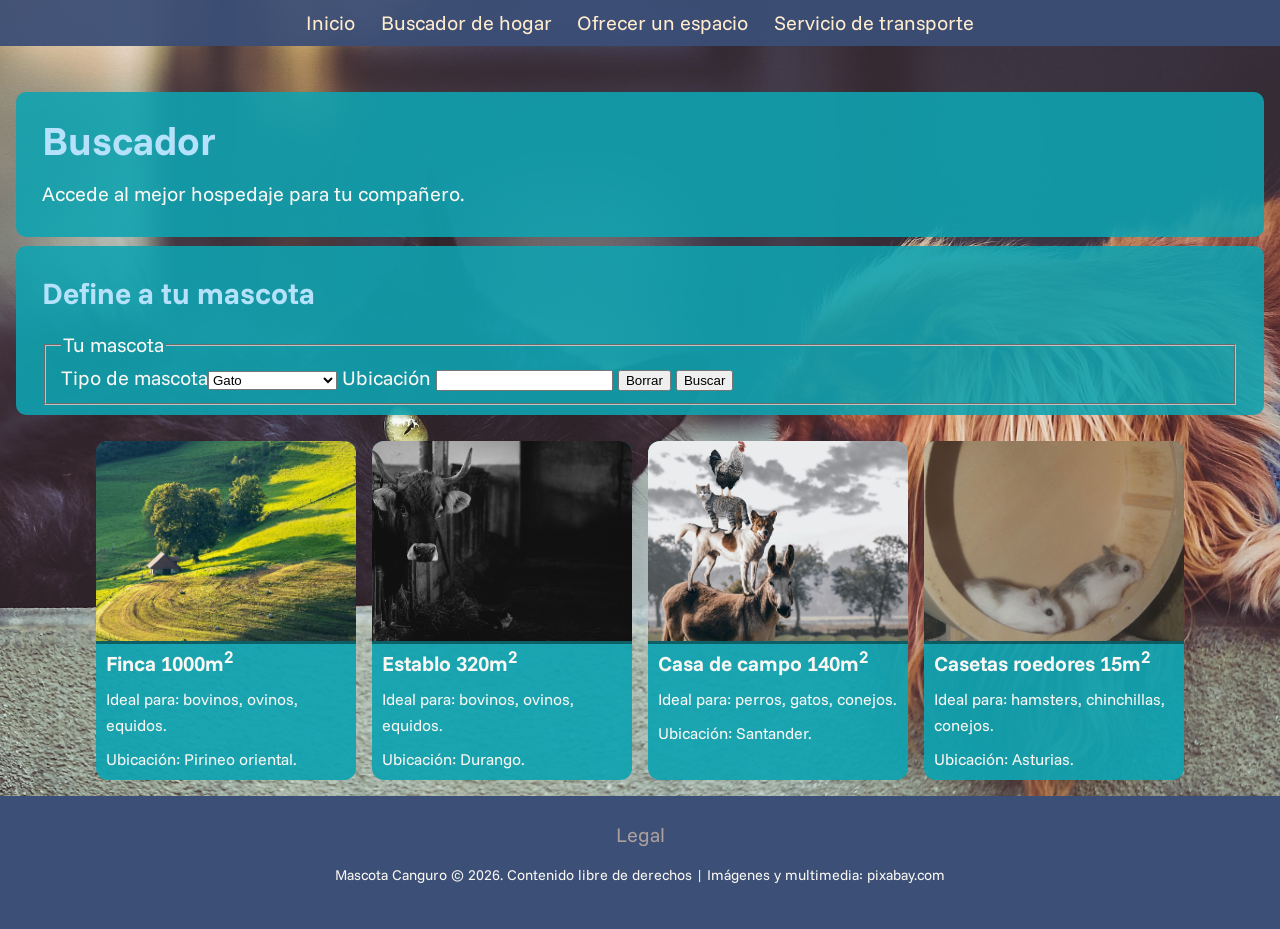
==== busqueda.html @ 16c7881a "20260225.1650 CSS styles + cards / busqueda" ====
<!DOCTYPE html>
<html lang="es">

<head>
    <meta charset="UTF-8">
    <meta name="viewport" content="width=device-width, initial-scale=1.0">
    <link rel="icon" type="image/png" href="favicon.png">
    <link rel="stylesheet" href="./styles.css" type="text/css" />
    <link rel="preconnect" href="https://fonts.googleapis.com" />
    <link rel="preconnect" href="https://fonts.gstatic.com" crossorigin />
    <script src="scripts/main.js" defer></script>
    <title>Mascota Canguro</title>
</head>

<body>
    <div class="bg">
        <img src="assets/images/perrogato01.jpg"></video>
    </div>

    <nav class="navegar">
        <ul>
            <li><a href="index.html">Inicio</a></li>
            <li><a href="busqueda.html">Buscador de hogar</a></li>
            <li><a href="ofrecerunhogar.html">Ofrecer un espacio</a></li>
            <li><a href="transportar.html">Servicio de transporte</a></li>
        </ul>
    </nav>

    <main>
        <header class="cabecera">
            <h1 class="titulo">Buscador</h1>
            <p class="descripcion">Accede al mejor hospedaje para tu compañero.</p>
        </header>


        <section class="contenido">
            <h2>Define a tu mascota</h2>
            <form action="https://avinews.com/wp-content/uploads/2023/05/0523-Cealvet-eclosion-1400x1200-1.jpg">
                <fieldset>
                    <legend>Tu mascota</legend>

                    <label for="tipomascota">Tipo de mascota<select name="tipomascota">
                            <optgroup label="Domésticos">
                                <option value="tipomascota1-1">Gato</option>
                                <option value="tipomascota1-2">Perro</option>
                                <option value="tipomascota1-3">Hurón</option>
                            </optgroup>
                            <optgroup label="Exóticos">
                                <option value="tipomascota2-1">Iguana</option>
                                <option value="tipomascota2-2">Conejos</option>
                                <option value="tipomascota2-3">Chinchillas</option>
                                <option value="tipomascota2-4">Hamsters</option>
                                <option value="tipomascota2-5">Loros</option>
                                <option value="tipomascota2-6">Cotorras</option>
                                <option value="tipomascota2-7">Pequeñas aves</option>
                            </optgroup>
                            <optgroup label="Granja">
                                <option value="tipomascota3-1">Caballo</option>
                                <option value="tipomascota3-2">Pony</option>
                                <option value="tipomascota3-3">Ovejas</option>
                                <option value="tipomascota3-4">Cabras</option>
                                <option value="tipomascota3-5">Vacas</option>
                            </optgroup>
                        </select>
                    </label>

                    <label for="ubicacion">Ubicación</label>
                    <input type="text">

                    <button type="reset">Borrar</button>
                    <button type="submit">Buscar</button>

                </fieldset>
            </form>
        </section>

        <div class="card-container">
            <section class="cards">
                <article class="individual-card">
                    <img src="assets/images/yard01.jpg" alt="picture of a yard">
                    <h3>Finca 1000m<sup>2</sup></h3>
                    <p>Ideal para: bovinos, ovinos, equidos.</p>
                    <p>Ubicación: Pirineo oriental.</p>
                </article>

                <article class="individual-card">
                    <img src="assets/images/cows01.jpg" alt="picture of a yard">
                    <h3>Establo 320m<sup>2</sup></h3>
                    <p>Ideal para: bovinos, ovinos, equidos.</p>
                    <p>Ubicación: Durango.</p>
                </article>

                <article class="individual-card">
                    <img src="assets/images/gallos01.jpg" alt="picture of a yard">
                    <h3>Casa de campo 140m<sup>2</sup></h3>
                    <p>Ideal para: perros, gatos, conejos.</p>
                    <p>Ubicación: Santander.</p>
                </article>

                <article class="individual-card">
                    <img src="assets/images/hamster01.jpg" alt="picture of a yard">
                    <h3>Casetas roedores 15m<sup>2</sup></h3>
                    <p>Ideal para: hamsters, chinchillas, conejos.</p>
                    <p>Ubicación: Asturias.</p>
                </article>
            </section>
        </div>
    </main>

    <footer>
        <a href="legal.html">Legal</a>
        <p>Mascota Canguro © 2026. Contenido libre de derechos | Imágenes y multimedia: pixabay.com</p>
    </footer>
</body>

</html>
---- styles.css ----
@import url('https://fonts.googleapis.com/css2?family=Funnel+Sans:ital,wght@0,300..800;1,300..800&display=swap');

/*
palette
0FA3B1 15, 163, 177
B5E2FA 181, 226, 250
F9F7F3 249, 247, 243
EDDEA4 237, 222, 164
rgb(32, 59, 110);
*/

html {
    height: 100%;
    overflow-y: scroll;
    font-size: 100%;
    box-sizing: border-box;
}

.bg {
    position: fixed;
    inset: 0;
    overflow: hidden;
    z-index: -1;
}

.bg img,
.bg video {
    width: 100%;
    height: 100%;
    object-fit: cover;
    object-position: center;
}

body {
    display: flex;
    flex-direction: column;
    height: 100%;
    margin: 0;
    font-family: 'Funnel Sans', sans-serif;
    font-size: clamp(16px, 4vw, 20px);
    line-height: 1.618rem;
    color: #F9F7F3;
}


a {
    text-decoration: none;
    color: blanchedalmond;
}

.navegar ul {
    display: flex;
    flex: 1 1 140px;
    list-style: none;
    white-space: nowrap;
    justify-content: center;
    gap: 1.618rem;
    color: #AB9F9D;
    background-color: rgba(60, 79, 118, 0.95);
    padding: 0.618rem 0.618rem;
    margin-top: 0px;
}

main {
    padding: 1rem;
}

.contenido,
header {
    background: rgba(15, 163, 177, 0.89);
    padding: 0.618rem 1.618rem;
    border-radius: 0.618rem;
    margin-top: 0.618rem;
}

h1,
h2 {
    color: rgb(181, 226, 250);
}

footer {
    background: rgb(60, 79, 118);
    padding: 1.618rem;
    text-align: center;
    margin-top: auto;
}

footer a {
    display: flexbox;
    flex-direction: column;
    margin: 0.618rem 1.618rem;
    color: #AB9F9D;
    white-space: nowrap;
}

footer p {
    font-size: 0.9rem;
}


.card-container {
    margin-top: 1.618rem;
    display: flex;
    justify-content: center;
}

.cards {
    display: flex;
    flex-wrap: wrap;
    gap: 1rem;
    justify-content: center;
}

.individual-card {
    width: 260px;
    background-color: rgba(15, 163, 177, 0.932);
    font-size: clamp(1rem, 4vw, 1.2rem);
    border-radius: 12px;
    overflow: hidden;
    display: flex;
    flex-direction: column;
}

.cards img {
    width: 100%;
    height: clamp(150px, 25vw, 200px);
    object-fit: cover;
    border-bottom: rgba(0, 0, 0, 0.425) solid 3px;
}

.cards h3,
.cards p {
    padding: 0 0.618rem;
}

.cards h3 {
    font-size: clamp(1rem, 3vw, 1.3rem);
    margin-bottom: 0.618rem;
    margin-top: 0;
}

.cards p {
    margin: 0 0 0.5rem 0;
    font-size: clamp(0.9rem, 2.5vw, 1rem);
}

@media (max-width: 768px) {
    .navegar ul {
        flex-direction: column;
    }
}
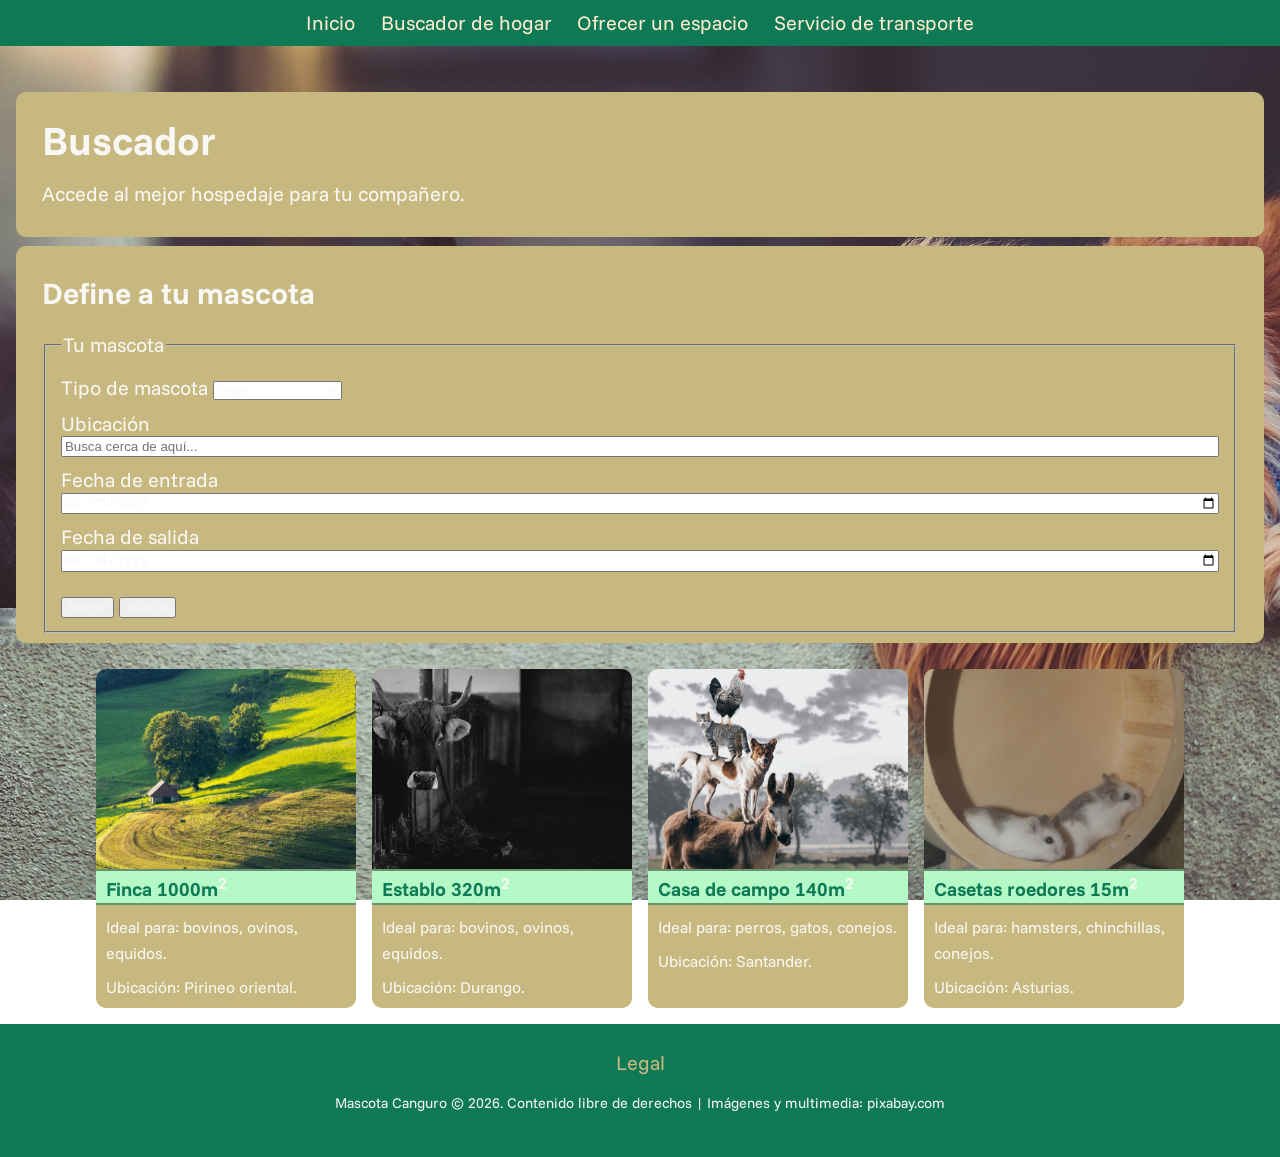
==== commit 39b5de3a: "20260226.1602 CSS styles split, variables, form" ====
--- a/busqueda.html
+++ b/busqueda.html
@@ -5,7 +5,9 @@
     <meta charset="UTF-8">
     <meta name="viewport" content="width=device-width, initial-scale=1.0">
     <link rel="icon" type="image/png" href="favicon.png">
-    <link rel="stylesheet" href="./styles.css" type="text/css" />
+    <link rel="stylesheet" href="styles/variables.css" type="text/css" />
+    <link rel="stylesheet" href="styles/styles.css" type="text/css" />
+    <link rel="stylesheet" href="styles/forms.css" type="text/css" />
     <link rel="preconnect" href="https://fonts.googleapis.com" />
     <link rel="preconnect" href="https://fonts.gstatic.com" crossorigin />
     <script src="scripts/main.js" defer></script>
@@ -13,9 +15,12 @@
 </head>
 
 <body>
+
     <div class="bg">
+        <div class="bg-transparency"></div>
         <img src="assets/images/perrogato01.jpg"></video>
     </div>
+
 
     <nav class="navegar">
         <ul>
@@ -32,41 +37,46 @@
             <p class="descripcion">Accede al mejor hospedaje para tu compañero.</p>
         </header>
 
-
         <section class="contenido">
             <h2>Define a tu mascota</h2>
             <form action="https://avinews.com/wp-content/uploads/2023/05/0523-Cealvet-eclosion-1400x1200-1.jpg">
                 <fieldset>
                     <legend>Tu mascota</legend>
+                    <div class="formulario">
+                        <label for="tipomascota">Tipo de mascota
+                            <select name="tipomascota">
+                                <optgroup label="Domésticos">
+                                    <option value="tipomascota1-1">Gato</option>
+                                    <option value="tipomascota1-2">Perro</option>
+                                    <option value="tipomascota1-3">Hurón</option>
+                                </optgroup>
+                                <optgroup label="Exóticos">
+                                    <option value="tipomascota2-1">Iguana</option>
+                                    <option value="tipomascota2-2">Conejos</option>
+                                    <option value="tipomascota2-3">Chinchillas</option>
+                                    <option value="tipomascota2-4">Hamsters</option>
+                                    <option value="tipomascota2-5">Loros</option>
+                                    <option value="tipomascota2-6">Cotorras</option>
+                                    <option value="tipomascota2-7">Pequeñas aves</option>
+                                </optgroup>
+                                <optgroup label="Granja">
+                                    <option value="tipomascota3-1">Caballo</option>
+                                    <option value="tipomascota3-2">Pony</option>
+                                    <option value="tipomascota3-3">Ovejas</option>
+                                    <option value="tipomascota3-4">Cabras</option>
+                                    <option value="tipomascota3-5">Vacas</option>
+                                </optgroup>
+                            </select>
+                        </label>
 
-                    <label for="tipomascota">Tipo de mascota<select name="tipomascota">
-                            <optgroup label="Domésticos">
-                                <option value="tipomascota1-1">Gato</option>
-                                <option value="tipomascota1-2">Perro</option>
-                                <option value="tipomascota1-3">Hurón</option>
-                            </optgroup>
-                            <optgroup label="Exóticos">
-                                <option value="tipomascota2-1">Iguana</option>
-                                <option value="tipomascota2-2">Conejos</option>
-                                <option value="tipomascota2-3">Chinchillas</option>
-                                <option value="tipomascota2-4">Hamsters</option>
-                                <option value="tipomascota2-5">Loros</option>
-                                <option value="tipomascota2-6">Cotorras</option>
-                                <option value="tipomascota2-7">Pequeñas aves</option>
-                            </optgroup>
-                            <optgroup label="Granja">
-                                <option value="tipomascota3-1">Caballo</option>
-                                <option value="tipomascota3-2">Pony</option>
-                                <option value="tipomascota3-3">Ovejas</option>
-                                <option value="tipomascota3-4">Cabras</option>
-                                <option value="tipomascota3-5">Vacas</option>
-                            </optgroup>
-                        </select>
-                    </label>
+                        <label for="ubicacion">Ubicación</label>
+                        <input type="text" id="ubicacion" name="ubicacion" placeholder="Busca cerca de aquí...">
 
-                    <label for="ubicacion">Ubicación</label>
-                    <input type="text">
-
+                        <label for="fecha-entrada">Fecha de entrada</label>
+                        <input type="date" id="fecha-entrada" name="fecha-entrada" value="2026-02-25">
+                        <label for="fecha-salida">Fecha de salida</label>
+                        <input type="date" id="fecha-salida" name="fecha-salida">
+                    </div>
                     <button type="reset">Borrar</button>
                     <button type="submit">Buscar</button>
 
--- a/styles/variables.css
+++ b/styles/variables.css
@@ -0,0 +1,9 @@
+:root {
+    --color-A: #0e7955;
+    --color-B: #0FA3B1;
+    --color-C: #c7b87f;
+    --color-D: #b5fac6;
+    --color-E: #F9F7F3;
+    --np: 1.618rem;
+    --mp: 0.618rem;
+}
--- a/styles/styles.css
+++ b/styles/styles.css
@@ -0,0 +1,163 @@
+@import url('https://fonts.googleapis.com/css2?family=Funnel+Sans:ital,wght@0,300..800;1,300..800&display=swap');
+
+* {
+    color: var(--color-E);
+}
+
+html {
+    height: 100%;
+    overflow-y: scroll;
+    font-size: 100%;
+    box-sizing: border-box;
+}
+
+.bg {
+    position: fixed;
+    inset: 0;
+    overflow: hidden;
+    z-index: -2;
+
+    img,
+    video {
+        width: 100%;
+        height: 100%;
+        object-fit: cover;
+        object-position: center;
+    }
+}
+
+body {
+    display: flex;
+    flex-direction: column;
+    height: 100%;
+    margin: 0;
+    font-family: 'Funnel Sans', sans-serif;
+    font-size: clamp(16px, 4vw, 20px);
+    line-height: 1.618rem;
+}
+
+a {
+    text-decoration: none;
+    color: blanchedalmond;
+}
+
+.navegar ul {
+    display: flex;
+    flex: 1 1 140px;
+    list-style: none;
+    white-space: nowrap;
+    justify-content: center;
+    gap: 1.618rem;
+    color: var(--color-C);
+    background-color: var(--color-A);
+    padding: var(--mp);
+    margin-top: 0px;
+}
+
+main {
+    padding: 1rem;
+}
+
+.cabecera,
+.contenido {
+    background: var(--color-C);
+    padding: var(--mp) var(--np);
+    border-radius: var(--mp);
+    margin-top: var(--mp);
+}
+
+h1,
+h2 {
+    color: var(--color-E);
+}
+
+/* footer */
+footer {
+    background: var(--color-A);
+    padding: var(--np);
+    text-align: center;
+    margin-top: auto;
+
+    a {
+        display: flexbox;
+        flex-direction: column;
+        margin: var(--mp) var(--np);
+        color: var(--color-C);
+        white-space: nowrap;
+    }
+
+    p {
+        font-size: 0.9rem;
+    }
+}
+
+/* footer */
+
+/*cards*/
+.card-container {
+    margin-top: 1.618rem;
+    display: flex;
+    justify-content: center;
+
+    .cards {
+        display: flex;
+        flex-wrap: wrap;
+        gap: 1rem;
+        justify-content: center;
+
+        img {
+            width: 100%;
+            height: clamp(150px, 25vw, 200px);
+            object-fit: cover;
+        }
+    }
+}
+
+.individual-card {
+    width: 260px;
+    background-color: var(--color-C);
+    font-size: clamp(1rem, 4vw, 1.2rem);
+    border-radius: var(--mp);
+    overflow: hidden;
+    display: flex;
+    flex-direction: column;
+    /*animaciones*/
+    transition: transform 0.2s ease, box-shadow 0.2s ease;
+
+    &:hover {
+        transform: scale(1.011);
+        box-shadow: 0 3px 13px rgba(0, 0, 0, 0.618);
+    }
+
+    /*animaciones*/
+}
+
+.cards h3,
+.cards p {
+    padding: 0 var(--mp);
+    
+}
+
+.cards h3 {
+    font-size: clamp(1rem, 3vw, 1.2rem);
+    margin-bottom: 0.618rem;
+    margin-top: 0;
+    background-color: var(--color-D);
+    color: var(--color-A);
+    border-top: rgba(0, 0, 0, 0.425) solid 2px;
+    border-bottom: rgba(0, 0, 0, 0.425) solid 2px;
+}
+
+.cards p {
+    margin: 0 0 0.5rem 0;
+    font-size: clamp(0.9rem, 2.5vw, 1rem);
+}
+
+/*cards*/
+
+/*media resize*/
+@media (max-width: 768px) {
+    .navegar ul {
+        flex-direction: column;
+    }
+}
--- a/styles/forms.css
+++ b/styles/forms.css
@@ -0,0 +1,11 @@
+.formulario {
+    display: flex;
+    flex-direction: column;
+    label {
+        margin-top: var(--mp);
+    }
+}
+
+button {
+    margin-top: var(--np);
+}
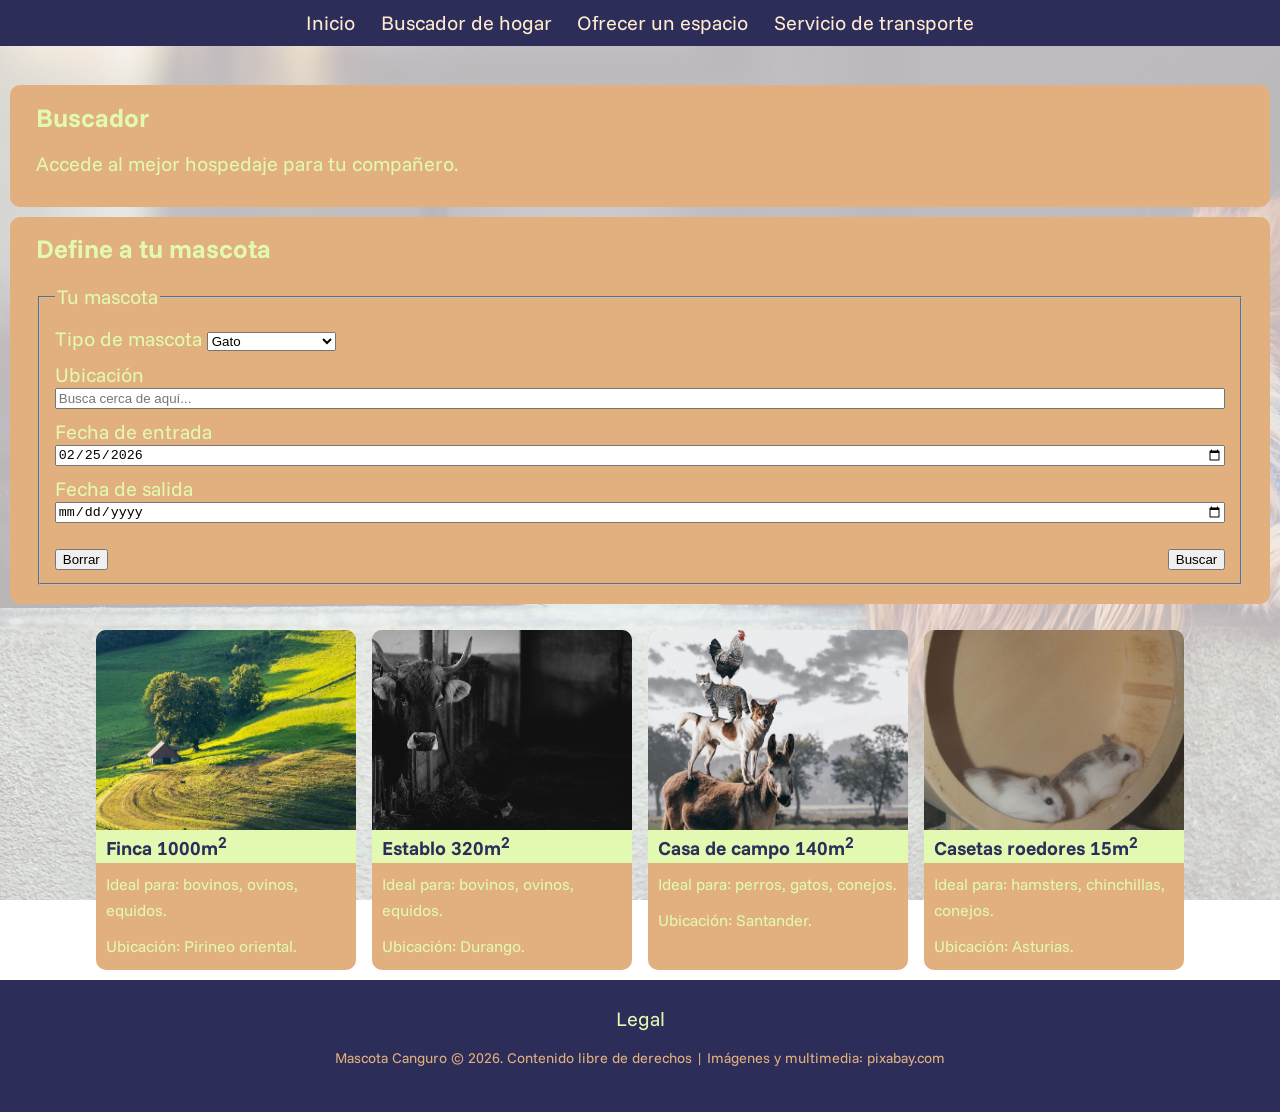
==== commit 5e856b38: "20260226.1845 CSS styles form" ====
--- a/busqueda.html
+++ b/busqueda.html
@@ -10,20 +10,22 @@
     <link rel="stylesheet" href="styles/forms.css" type="text/css" />
     <link rel="preconnect" href="https://fonts.googleapis.com" />
     <link rel="preconnect" href="https://fonts.gstatic.com" crossorigin />
+
     <script src="scripts/main.js" defer></script>
     <title>Mascota Canguro</title>
 </head>
 
 <body>
-
-    <div class="bg">
-        <div class="bg-transparency"></div>
+    <div class="background">
+        <div class="background-transparency"></div>
         <img src="assets/images/perrogato01.jpg"></video>
     </div>
 
+    <nav class="navegar">
 
-    <nav class="navegar">
+
         <ul>
+
             <li><a href="index.html">Inicio</a></li>
             <li><a href="busqueda.html">Buscador de hogar</a></li>
             <li><a href="ofrecerunhogar.html">Ofrecer un espacio</a></li>
@@ -77,9 +79,10 @@
                         <label for="fecha-salida">Fecha de salida</label>
                         <input type="date" id="fecha-salida" name="fecha-salida">
                     </div>
-                    <button type="reset">Borrar</button>
-                    <button type="submit">Buscar</button>
-
+                    <div class="botones">
+                        <button type="reset">Borrar</button>
+                        <button type="submit">Buscar</button>
+                    </div>
                 </fieldset>
             </form>
         </section>
--- a/styles/variables.css
+++ b/styles/variables.css
@@ -1,9 +1,21 @@
-:root {
-    --color-A: #0e7955;
-    --color-B: #0FA3B1;
-    --color-C: #c7b87f;
+/*
+#e1b07e, #ccff66, #587291, #171738, #ee92c2
+
+    --color-A: #08724fd3;
+    --color-B: #0fb17b;
+    --color-C: #b9b192e6;
     --color-D: #b5fac6;
     --color-E: #F9F7F3;
+*/
+
+
+
+:root {
+    --color-C: #e1b07e;
+    --color-E: #e1f9b1;
+    --color-B: #587291;
+    --color-A: #2d2d5a;
+    --color-D: #ee92c2;
     --np: 1.618rem;
     --mp: 0.618rem;
 }
--- a/styles/styles.css
+++ b/styles/styles.css
@@ -1,8 +1,4 @@
 @import url('https://fonts.googleapis.com/css2?family=Funnel+Sans:ital,wght@0,300..800;1,300..800&display=swap');
-
-* {
-    color: var(--color-E);
-}
 
 html {
     height: 100%;
@@ -11,11 +7,21 @@
     box-sizing: border-box;
 }
 
-.bg {
+main {
+    padding: var(--mp);
+    color: var(--color-E);
+}
+
+details>summary {
+    list-style: none;
+}
+
+/*background*/
+.background {
     position: fixed;
     inset: 0;
     overflow: hidden;
-    z-index: -2;
+    z-index: -1;
 
     img,
     video {
@@ -23,8 +29,10 @@
         height: 100%;
         object-fit: cover;
         object-position: center;
+        opacity: 33%;
     }
 }
+/*background*/
 
 body {
     display: flex;
@@ -33,7 +41,7 @@
     margin: 0;
     font-family: 'Funnel Sans', sans-serif;
     font-size: clamp(16px, 4vw, 20px);
-    line-height: 1.618rem;
+    line-height: var(--np);
 }
 
 a {
@@ -41,21 +49,19 @@
     color: blanchedalmond;
 }
 
-.navegar ul {
-    display: flex;
-    flex: 1 1 140px;
-    list-style: none;
-    white-space: nowrap;
-    justify-content: center;
-    gap: 1.618rem;
-    color: var(--color-C);
-    background-color: var(--color-A);
-    padding: var(--mp);
-    margin-top: 0px;
-}
-
-main {
-    padding: 1rem;
+.navegar {
+    ul {
+        display: flex;
+        flex: 1 1 140px;
+        list-style: none;
+        white-space: nowrap;
+        justify-content: center;
+        gap: var(--np);
+        color: var(--color-C);
+        background-color: var(--color-A);
+        padding: var(--mp);
+        margin-top: 0px;
+    }
 }
 
 .cabecera,
@@ -68,34 +74,14 @@
 
 h1,
 h2 {
+    margin-block-start: var(--mp);
     color: var(--color-E);
+    font-size: var(--np);
 }
-
-/* footer */
-footer {
-    background: var(--color-A);
-    padding: var(--np);
-    text-align: center;
-    margin-top: auto;
-
-    a {
-        display: flexbox;
-        flex-direction: column;
-        margin: var(--mp) var(--np);
-        color: var(--color-C);
-        white-space: nowrap;
-    }
-
-    p {
-        font-size: 0.9rem;
-    }
-}
-
-/* footer */
 
 /*cards*/
 .card-container {
-    margin-top: 1.618rem;
+    margin-top: var(--np);
     display: flex;
     justify-content: center;
 
@@ -126,34 +112,51 @@
 
     &:hover {
         transform: scale(1.011);
-        box-shadow: 0 3px 13px rgba(0, 0, 0, 0.618);
+        box-shadow: 0 3px 13px var(--color-A);
     }
-
-    /*animaciones*/
 }
 
 .cards h3,
 .cards p {
     padding: 0 var(--mp);
-    
 }
 
 .cards h3 {
     font-size: clamp(1rem, 3vw, 1.2rem);
-    margin-bottom: 0.618rem;
+    margin-bottom: var(--mp);
     margin-top: 0;
-    background-color: var(--color-D);
+    background-color: var(--color-E);
     color: var(--color-A);
-    border-top: rgba(0, 0, 0, 0.425) solid 2px;
-    border-bottom: rgba(0, 0, 0, 0.425) solid 2px;
 }
 
 .cards p {
-    margin: 0 0 0.5rem 0;
+    margin: 0 0 var(--mp) 0;
     font-size: clamp(0.9rem, 2.5vw, 1rem);
 }
+/*cards*/
 
-/*cards*/
+/* footer */
+footer {
+    background: var(--color-A);
+    padding: var(--np);
+    text-align: center;
+    margin-top: auto;
+
+    a {
+        display: flexbox;
+        flex-direction: column;
+        margin: var(--mp) var(--np);
+        color: var(--color-E);
+        white-space: nowrap;
+    }
+
+    p {
+        font-size: 0.9rem;
+        color: var(--color-C);
+    }
+}
+
+/* footer */
 
 /*media resize*/
 @media (max-width: 768px) {
--- a/styles/forms.css
+++ b/styles/forms.css
@@ -1,11 +1,20 @@
-.formulario {
-    display: flex;
-    flex-direction: column;
-    label {
-        margin-top: var(--mp);
+fieldset {
+    .formulario {
+        display: flex;
+        flex-direction: column;
+        label {
+            margin-top: var(--mp);
+        }
+        optgroup {
+
+        }
     }
+    margin-bottom: var(--mp);
 }
 
-button {
+.botones {
     margin-top: var(--np);
+    display: flex;
+    flex-direction: row;
+    justify-content:space-between;
 }
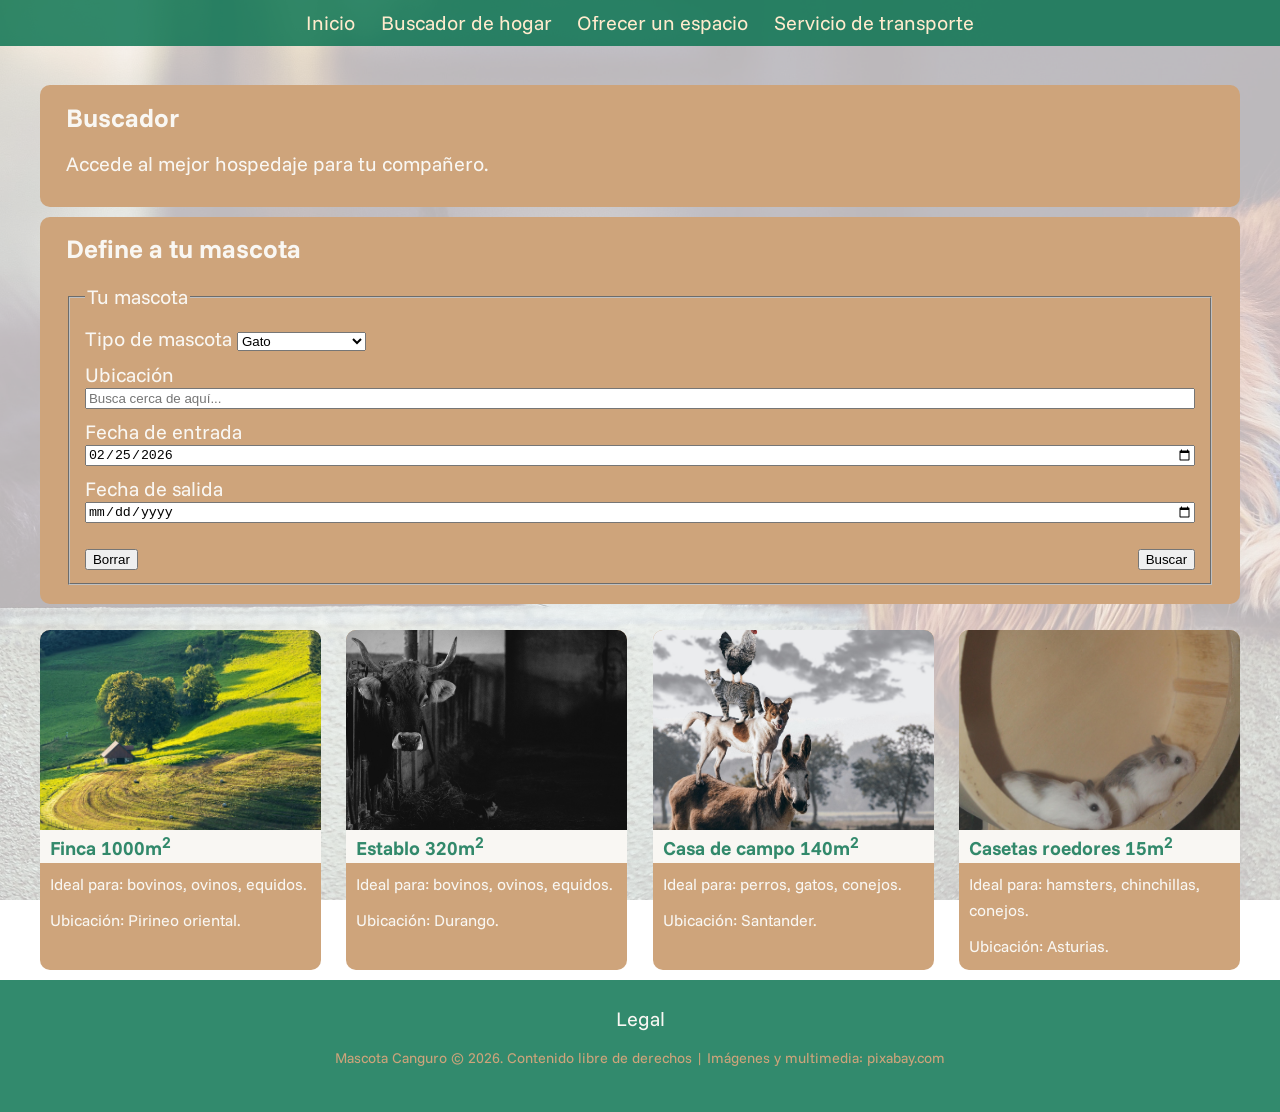
==== commit e2c73d68: "20260227.1814 Added main div for margin + amended adaptable cards. Color palette." ====
--- a/busqueda.html
+++ b/busqueda.html
@@ -22,10 +22,7 @@
     </div>
 
     <nav class="navegar">
-
-
         <ul>
-
             <li><a href="index.html">Inicio</a></li>
             <li><a href="busqueda.html">Buscador de hogar</a></li>
             <li><a href="ofrecerunhogar.html">Ofrecer un espacio</a></li>
@@ -34,89 +31,92 @@
     </nav>
 
     <main>
-        <header class="cabecera">
+        <div class="max-container"">
+        <header class=" cabecera">
             <h1 class="titulo">Buscador</h1>
             <p class="descripcion">Accede al mejor hospedaje para tu compañero.</p>
-        </header>
+            </header>
 
-        <section class="contenido">
-            <h2>Define a tu mascota</h2>
-            <form action="https://avinews.com/wp-content/uploads/2023/05/0523-Cealvet-eclosion-1400x1200-1.jpg">
-                <fieldset>
-                    <legend>Tu mascota</legend>
-                    <div class="formulario">
-                        <label for="tipomascota">Tipo de mascota
-                            <select name="tipomascota">
-                                <optgroup label="Domésticos">
-                                    <option value="tipomascota1-1">Gato</option>
-                                    <option value="tipomascota1-2">Perro</option>
-                                    <option value="tipomascota1-3">Hurón</option>
-                                </optgroup>
-                                <optgroup label="Exóticos">
-                                    <option value="tipomascota2-1">Iguana</option>
-                                    <option value="tipomascota2-2">Conejos</option>
-                                    <option value="tipomascota2-3">Chinchillas</option>
-                                    <option value="tipomascota2-4">Hamsters</option>
-                                    <option value="tipomascota2-5">Loros</option>
-                                    <option value="tipomascota2-6">Cotorras</option>
-                                    <option value="tipomascota2-7">Pequeñas aves</option>
-                                </optgroup>
-                                <optgroup label="Granja">
-                                    <option value="tipomascota3-1">Caballo</option>
-                                    <option value="tipomascota3-2">Pony</option>
-                                    <option value="tipomascota3-3">Ovejas</option>
-                                    <option value="tipomascota3-4">Cabras</option>
-                                    <option value="tipomascota3-5">Vacas</option>
-                                </optgroup>
-                            </select>
-                        </label>
+            <section class="contenido">
+                <h2>Define a tu mascota</h2>
+                <form action="https://avinews.com/wp-content/uploads/2023/05/0523-Cealvet-eclosion-1400x1200-1.jpg">
+                    <fieldset>
+                        <legend>Tu mascota</legend>
+                        <div class="formulario">
+                            <label for="tipomascota">Tipo de mascota
+                                <select name="tipomascota">
+                                    <optgroup label="Domésticos">
+                                        <option value="tipomascota1-1">Gato</option>
+                                        <option value="tipomascota1-2">Perro</option>
+                                        <option value="tipomascota1-3">Hurón</option>
+                                    </optgroup>
+                                    <optgroup label="Exóticos">
+                                        <option value="tipomascota2-1">Iguana</option>
+                                        <option value="tipomascota2-2">Conejos</option>
+                                        <option value="tipomascota2-3">Chinchillas</option>
+                                        <option value="tipomascota2-4">Hamsters</option>
+                                        <option value="tipomascota2-5">Loros</option>
+                                        <option value="tipomascota2-6">Cotorras</option>
+                                        <option value="tipomascota2-7">Pequeñas aves</option>
+                                    </optgroup>
+                                    <optgroup label="Granja">
+                                        <option value="tipomascota3-1">Caballo</option>
+                                        <option value="tipomascota3-2">Pony</option>
+                                        <option value="tipomascota3-3">Ovejas</option>
+                                        <option value="tipomascota3-4">Cabras</option>
+                                        <option value="tipomascota3-5">Vacas</option>
+                                    </optgroup>
+                                </select>
+                            </label>
 
-                        <label for="ubicacion">Ubicación</label>
-                        <input type="text" id="ubicacion" name="ubicacion" placeholder="Busca cerca de aquí...">
+                            <label for="ubicacion">Ubicación</label>
+                            <input type="text" id="ubicacion" name="ubicacion" placeholder="Busca cerca de aquí...">
 
-                        <label for="fecha-entrada">Fecha de entrada</label>
-                        <input type="date" id="fecha-entrada" name="fecha-entrada" value="2026-02-25">
-                        <label for="fecha-salida">Fecha de salida</label>
-                        <input type="date" id="fecha-salida" name="fecha-salida">
-                    </div>
-                    <div class="botones">
-                        <button type="reset">Borrar</button>
-                        <button type="submit">Buscar</button>
-                    </div>
-                </fieldset>
-            </form>
-        </section>
+                            <label for="fecha-entrada">Fecha de entrada</label>
+                            <input type="date" id="fecha-entrada" name="fecha-entrada" value="2026-02-25">
+                            <label for="fecha-salida">Fecha de salida</label>
+                            <input type="date" id="fecha-salida" name="fecha-salida">
+                        </div>
+                        <div class="botones">
+                            <button type="reset">Borrar</button>
+                            <button type="submit">Buscar</button>
+                        </div>
+                    </fieldset>
+                </form>
+            </section>
 
-        <div class="card-container">
-            <section class="cards">
-                <article class="individual-card">
-                    <img src="assets/images/yard01.jpg" alt="picture of a yard">
-                    <h3>Finca 1000m<sup>2</sup></h3>
-                    <p>Ideal para: bovinos, ovinos, equidos.</p>
-                    <p>Ubicación: Pirineo oriental.</p>
-                </article>
+            <div class="card-container">
+                <section class="cards">
+                    <article class="individual-card">
+                        <img src="assets/images/yard01.jpg" alt="picture of a yard">
+                        <h3>Finca 1000m<sup>2</sup></h3>
+                        <p>Ideal para: bovinos, ovinos, equidos.</p>
+                        <p>Ubicación: Pirineo oriental.</p>
+                    </article>
 
-                <article class="individual-card">
-                    <img src="assets/images/cows01.jpg" alt="picture of a yard">
-                    <h3>Establo 320m<sup>2</sup></h3>
-                    <p>Ideal para: bovinos, ovinos, equidos.</p>
-                    <p>Ubicación: Durango.</p>
-                </article>
+                    <article class="individual-card">
+                        <img src="assets/images/cows01.jpg" alt="picture of a yard">
+                        <h3>Establo 320m<sup>2</sup></h3>
+                        <p>Ideal para: bovinos, ovinos, equidos.</p>
+                        <p>Ubicación: Durango.</p>
+                    </article>
 
-                <article class="individual-card">
-                    <img src="assets/images/gallos01.jpg" alt="picture of a yard">
-                    <h3>Casa de campo 140m<sup>2</sup></h3>
-                    <p>Ideal para: perros, gatos, conejos.</p>
-                    <p>Ubicación: Santander.</p>
-                </article>
+                    <article class="individual-card">
+                        <img src="assets/images/gallos01.jpg" alt="picture of a yard">
+                        <h3>Casa de campo 140m<sup>2</sup></h3>
+                        <p>Ideal para: perros, gatos, conejos.</p>
+                        <p>Ubicación: Santander.</p>
+                    </article>
 
-                <article class="individual-card">
-                    <img src="assets/images/hamster01.jpg" alt="picture of a yard">
-                    <h3>Casetas roedores 15m<sup>2</sup></h3>
-                    <p>Ideal para: hamsters, chinchillas, conejos.</p>
-                    <p>Ubicación: Asturias.</p>
-                </article>
-            </section>
+                    <article class="individual-card">
+                        <img src="assets/images/hamster01.jpg" alt="picture of a yard">
+                        <h3>Casetas roedores 15m<sup>2</sup></h3>
+                        <p>Ideal para: hamsters, chinchillas, conejos.</p>
+                        <p>Ubicación: Asturias.</p>
+                    </article>
+                </section>
+            </div>
+
         </div>
     </main>
 
--- a/styles/variables.css
+++ b/styles/variables.css
@@ -6,16 +6,22 @@
     --color-C: #b9b192e6;
     --color-D: #b5fac6;
     --color-E: #F9F7F3;
+
+    --color-A: #2d2d5a;
+    --color-B: #587291;
+    --color-C: #e1b07e;
+    --color-D: #ee92c2;
+    --color-E: #e1f9b1;
 */
 
 
 
 :root {
-    --color-C: #e1b07e;
-    --color-E: #e1f9b1;
-    --color-B: #587291;
-    --color-A: #2d2d5a;
-    --color-D: #ee92c2;
+    --color-A: #08724fd3;
+    --color-B: #0fb17b;
+    --color-C: #cea47b;
+    --color-D: #b5fac6;
+    --color-E: #F9F7F3;
     --np: 1.618rem;
     --mp: 0.618rem;
 }
--- a/styles/styles.css
+++ b/styles/styles.css
@@ -10,6 +10,12 @@
 main {
     padding: var(--mp);
     color: var(--color-E);
+}
+
+.max-container {
+    width: 100%;
+    max-width: 1200px;
+    margin-inline: auto;
 }
 
 details>summary {
@@ -86,10 +92,10 @@
     justify-content: center;
 
     .cards {
-        display: flex;
-        flex-wrap: wrap;
-        gap: 1rem;
-        justify-content: center;
+        display: grid;
+        grid-template-columns: repeat(auto-fit, minmax(260px, 1fr));
+        gap: var(--np);
+        width: 100%;
 
         img {
             width: 100%;
@@ -100,16 +106,15 @@
 }
 
 .individual-card {
-    width: 260px;
+    min-width: 220px;
     background-color: var(--color-C);
     font-size: clamp(1rem, 4vw, 1.2rem);
     border-radius: var(--mp);
     overflow: hidden;
     display: flex;
     flex-direction: column;
-    /*animaciones*/
+    /*animación*/
     transition: transform 0.2s ease, box-shadow 0.2s ease;
-
     &:hover {
         transform: scale(1.011);
         box-shadow: 0 3px 13px var(--color-A);
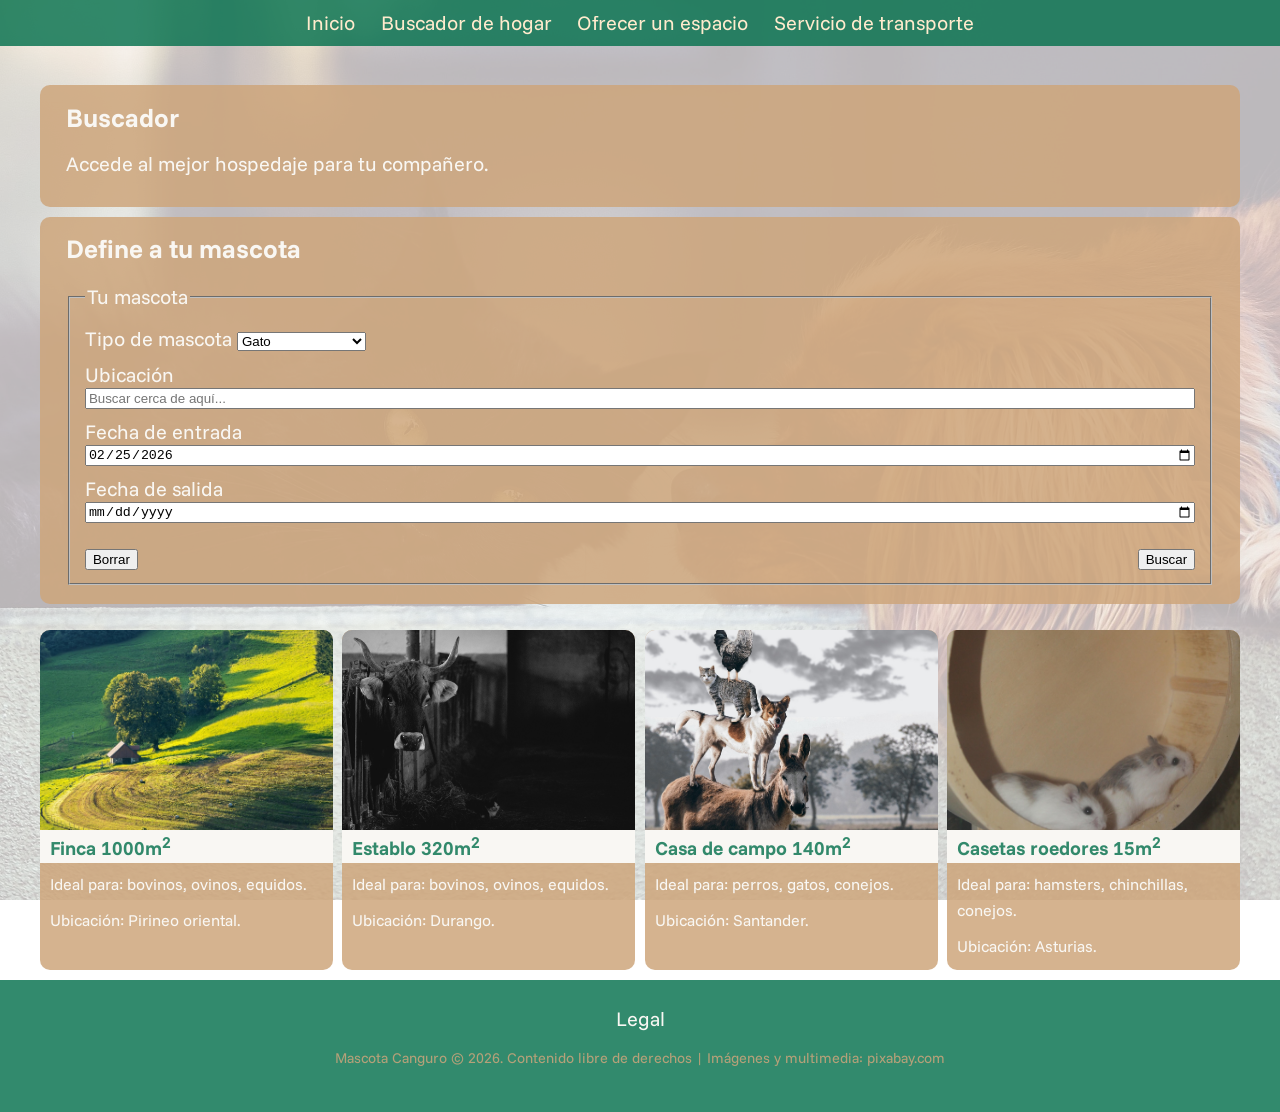
==== commit 777850f0: "20260227.1857 Amended index.html and formatting. Color palette + SVG tests." ====
--- a/busqueda.html
+++ b/busqueda.html
@@ -70,7 +70,7 @@
                             </label>
 
                             <label for="ubicacion">Ubicación</label>
-                            <input type="text" id="ubicacion" name="ubicacion" placeholder="Busca cerca de aquí...">
+                            <input type="text" id="ubicacion" name="ubicacion" placeholder="Buscar cerca de aquí...">
 
                             <label for="fecha-entrada">Fecha de entrada</label>
                             <input type="date" id="fecha-entrada" name="fecha-entrada" value="2026-02-25">
--- a/styles/variables.css
+++ b/styles/variables.css
@@ -19,7 +19,7 @@
 :root {
     --color-A: #08724fd3;
     --color-B: #0fb17b;
-    --color-C: #cea47b;
+    --color-C: #cea57bd7;
     --color-D: #b5fac6;
     --color-E: #F9F7F3;
     --np: 1.618rem;
--- a/styles/styles.css
+++ b/styles/styles.css
@@ -94,7 +94,7 @@
     .cards {
         display: grid;
         grid-template-columns: repeat(auto-fit, minmax(260px, 1fr));
-        gap: var(--np);
+        gap: var(--mp);
         width: 100%;
 
         img {
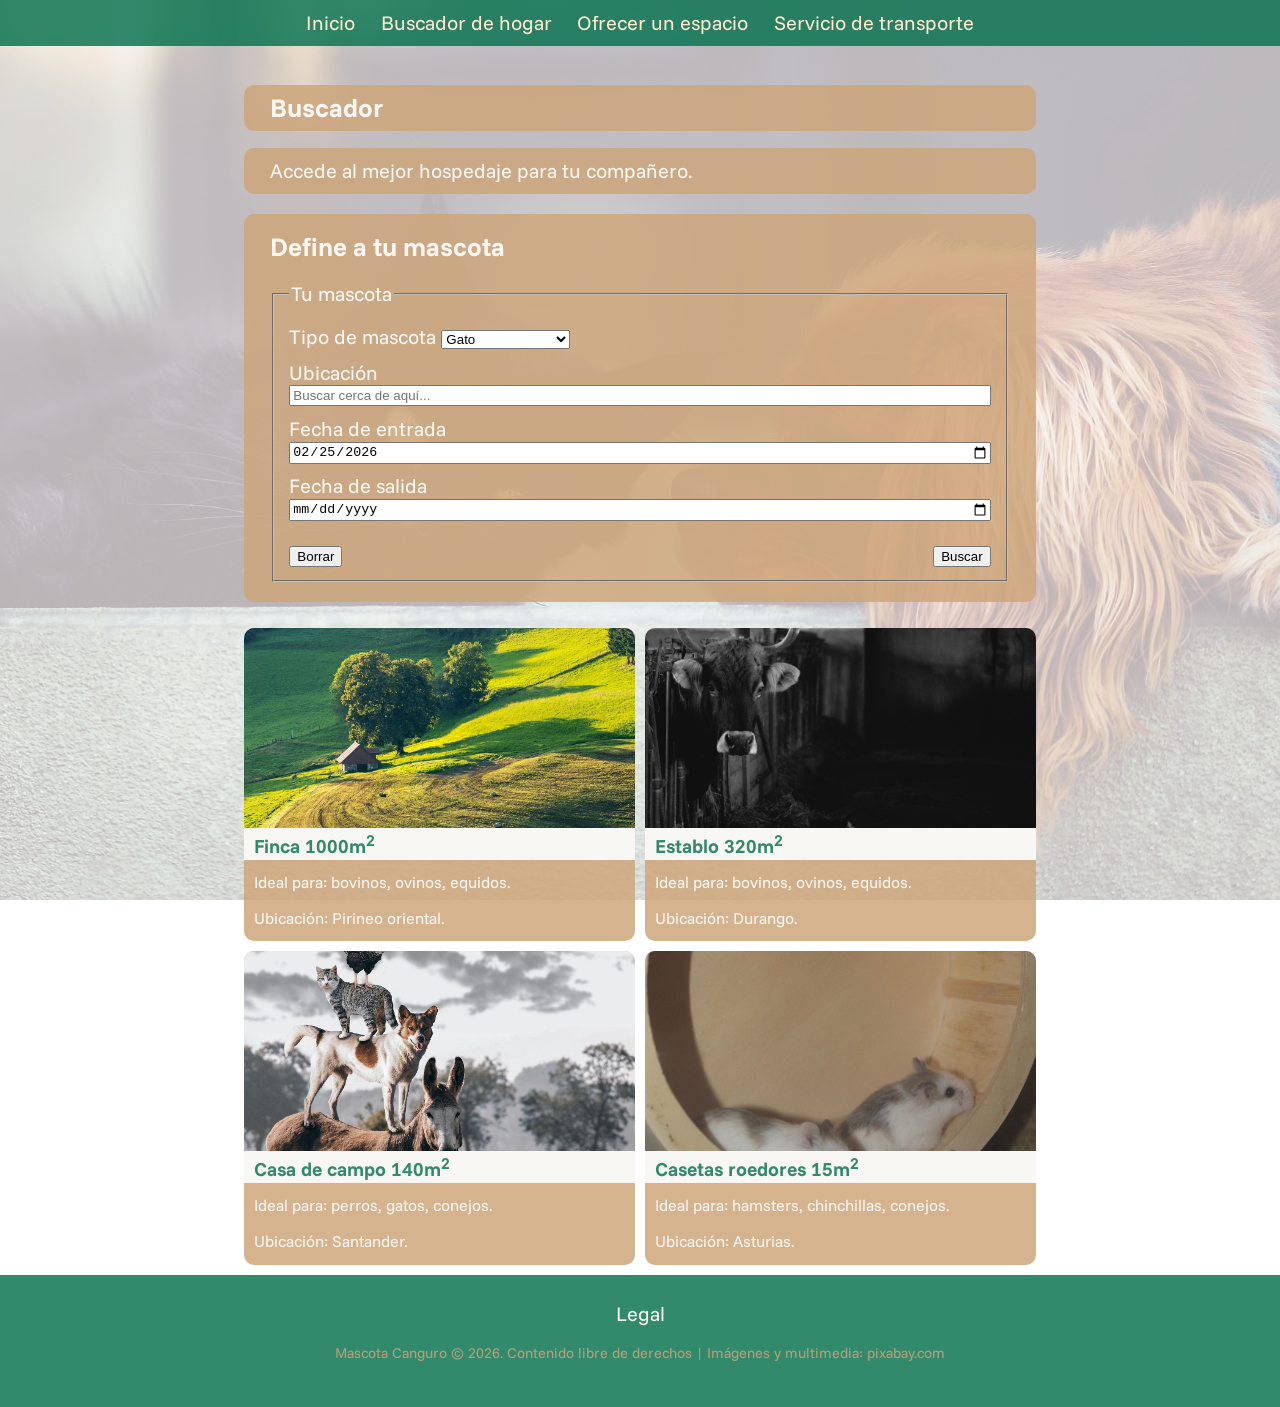
==== commit 45640f53: "20260301.1723 refactor styles.css - html boxing" ====
--- a/busqueda.html
+++ b/busqueda.html
@@ -21,21 +21,21 @@
         <img src="assets/images/perrogato01.jpg"></video>
     </div>
 
-    <nav class="navegar">
-        <ul>
-            <li><a href="index.html">Inicio</a></li>
-            <li><a href="busqueda.html">Buscador de hogar</a></li>
-            <li><a href="ofrecerunhogar.html">Ofrecer un espacio</a></li>
-            <li><a href="transportar.html">Servicio de transporte</a></li>
-        </ul>
-    </nav>
+    <header class="cabecera">
+        <nav class="navegar">
+            <ul>
+                <li><a href="index.html">Inicio</a></li>
+                <li><a href="busqueda.html">Buscador de hogar</a></li>
+                <li><a href="ofrecerunhogar.html">Ofrecer un espacio</a></li>
+                <li><a href="transportar.html">Servicio de transporte</a></li>
+            </ul>
+        </nav>
+    </header>
 
     <main>
         <div class="max-container"">
-        <header class=" cabecera">
             <h1 class="titulo">Buscador</h1>
             <p class="descripcion">Accede al mejor hospedaje para tu compañero.</p>
-            </header>
 
             <section class="contenido">
                 <h2>Define a tu mascota</h2>
@@ -95,21 +95,21 @@
                     </article>
 
                     <article class="individual-card">
-                        <img src="assets/images/cows01.jpg" alt="picture of a yard">
+                        <img src="assets/images/cows01.jpg" alt="picture of a cow">
                         <h3>Establo 320m<sup>2</sup></h3>
                         <p>Ideal para: bovinos, ovinos, equidos.</p>
                         <p>Ubicación: Durango.</p>
                     </article>
 
                     <article class="individual-card">
-                        <img src="assets/images/gallos01.jpg" alt="picture of a yard">
+                        <img src="assets/images/gallos01.jpg" alt="picture of a piled domestic animals">
                         <h3>Casa de campo 140m<sup>2</sup></h3>
                         <p>Ideal para: perros, gatos, conejos.</p>
                         <p>Ubicación: Santander.</p>
                     </article>
 
                     <article class="individual-card">
-                        <img src="assets/images/hamster01.jpg" alt="picture of a yard">
+                        <img src="assets/images/hamster01.jpg" alt="picture of two hamsters">
                         <h3>Casetas roedores 15m<sup>2</sup></h3>
                         <p>Ideal para: hamsters, chinchillas, conejos.</p>
                         <p>Ubicación: Asturias.</p>
--- a/styles/styles.css
+++ b/styles/styles.css
@@ -14,7 +14,6 @@
 
 .max-container {
     width: 100%;
-    max-width: 1200px;
     margin-inline: auto;
 }
 
@@ -38,6 +37,7 @@
         opacity: 33%;
     }
 }
+
 /*background*/
 
 body {
@@ -59,6 +59,7 @@
     ul {
         display: flex;
         flex: 1 1 140px;
+        flex-direction: column;
         list-style: none;
         white-space: nowrap;
         justify-content: center;
@@ -70,7 +71,7 @@
     }
 }
 
-.cabecera,
+.titulo, .descripcion,
 .contenido {
     background: var(--color-C);
     padding: var(--mp) var(--np);
@@ -102,6 +103,24 @@
             height: clamp(150px, 25vw, 200px);
             object-fit: cover;
         }
+
+        h3,
+        p {
+            padding: 0 var(--mp);
+        }
+
+        h3 {
+            font-size: clamp(1rem, 3vw, 1.2rem);
+            margin-bottom: var(--mp);
+            margin-top: 0;
+            background-color: var(--color-E);
+            color: var(--color-A);
+        }
+
+        p {
+            margin: 0 0 var(--mp) 0;
+            font-size: clamp(0.9rem, 2.5vw, 1rem);
+        }
     }
 }
 
@@ -115,28 +134,11 @@
     flex-direction: column;
     /*animación*/
     transition: transform 0.2s ease, box-shadow 0.2s ease;
+
     &:hover {
         transform: scale(1.011);
         box-shadow: 0 3px 13px var(--color-A);
     }
-}
-
-.cards h3,
-.cards p {
-    padding: 0 var(--mp);
-}
-
-.cards h3 {
-    font-size: clamp(1rem, 3vw, 1.2rem);
-    margin-bottom: var(--mp);
-    margin-top: 0;
-    background-color: var(--color-E);
-    color: var(--color-A);
-}
-
-.cards p {
-    margin: 0 0 var(--mp) 0;
-    font-size: clamp(0.9rem, 2.5vw, 1rem);
 }
 /*cards*/
 
@@ -164,8 +166,12 @@
 /* footer */
 
 /*media resize*/
-@media (max-width: 768px) {
+@media (min-width: 768px) {
     .navegar ul {
-        flex-direction: column;
+        flex-direction: row;
+    }
+
+    .max-container {
+        max-width: 61.8vw;
     }
 }
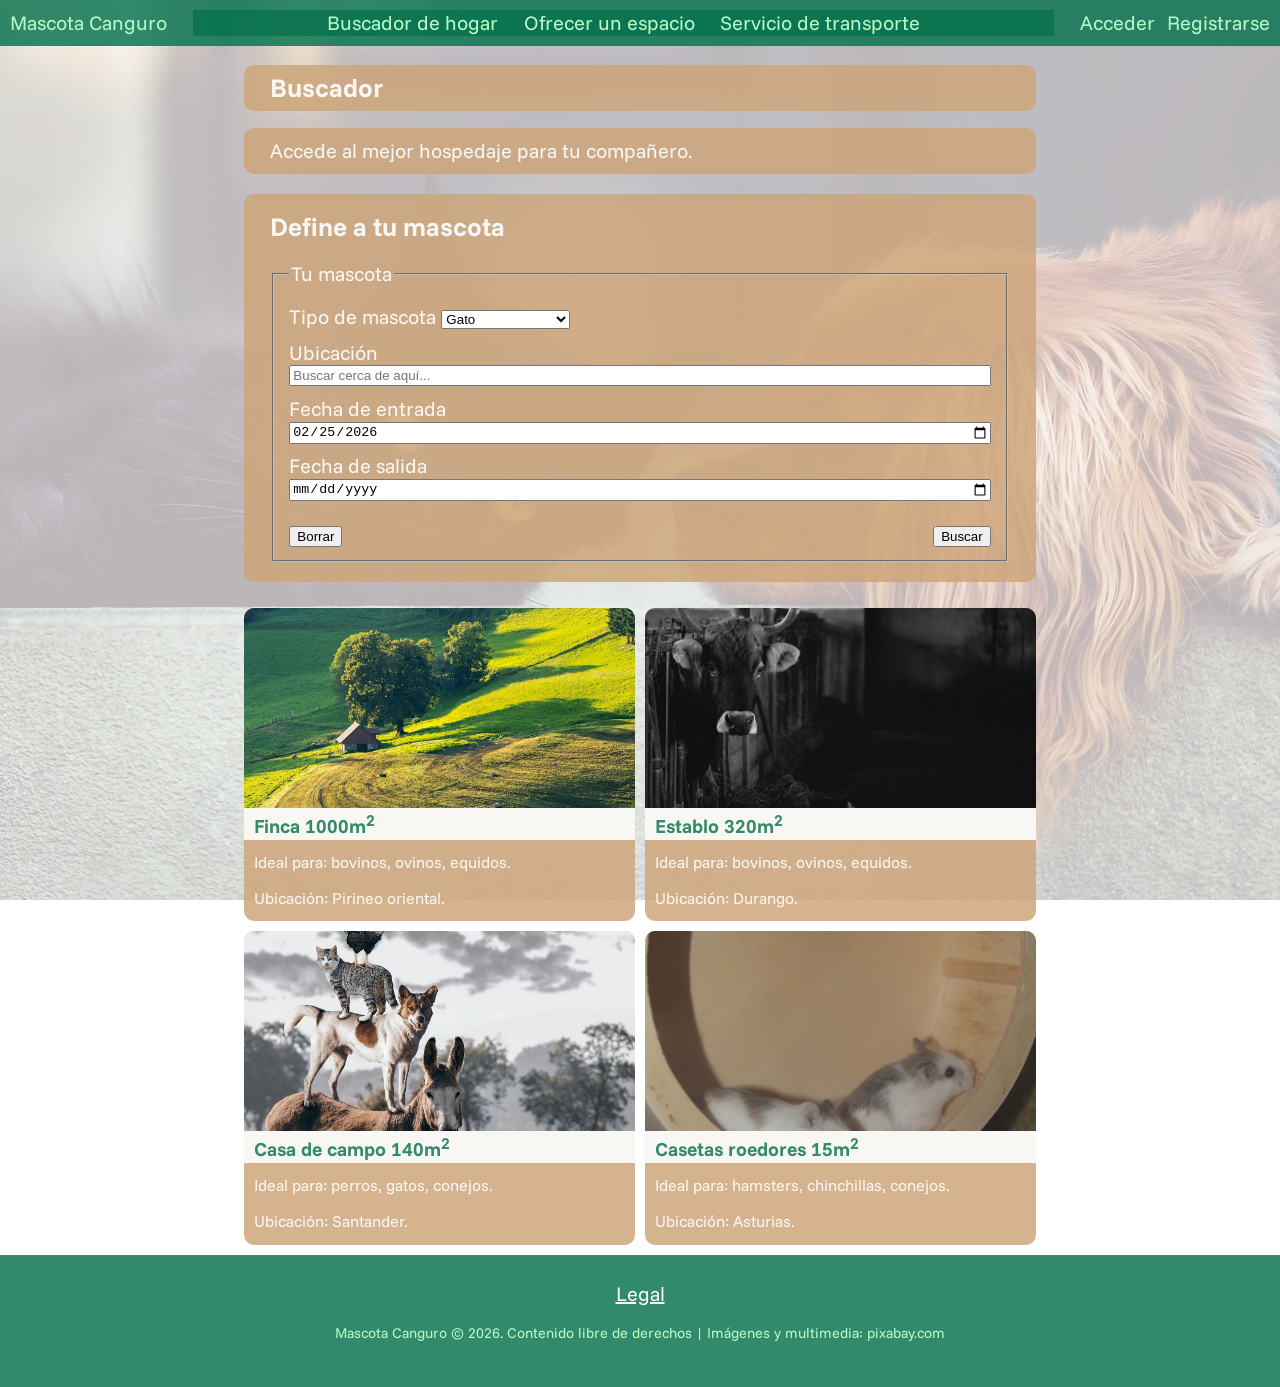
==== commit 0e672864: "20260302.1543 removed concetos.txt, refactor CSS boxing. Test with div cards." ====
--- a/busqueda.html
+++ b/busqueda.html
@@ -16,25 +16,34 @@
 </head>
 
 <body>
-    <div class="background">
-        <div class="background-transparency"></div>
-        <img src="assets/images/perrogato01.jpg"></video>
-    </div>
 
-    <header class="cabecera">
+
+    <header class="header">
+        <a href="index.html" class="brand">Mascota Canguro</a>
+
         <nav class="navegar">
             <ul>
-                <li><a href="index.html">Inicio</a></li>
                 <li><a href="busqueda.html">Buscador de hogar</a></li>
                 <li><a href="ofrecerunhogar.html">Ofrecer un espacio</a></li>
                 <li><a href="transportar.html">Servicio de transporte</a></li>
             </ul>
         </nav>
+
+        <div class="auth">
+            <a href="login.html">Acceder</a>
+            <a href="registro.html">Registrarse</a>
+        </div>
     </header>
 
+
     <main>
+        <div class="background">
+            <div class="background-transparency"></div>
+            <img src="assets/images/perrogato01.jpg"></video>
+        </div>
+        
         <div class="max-container"">
-            <h1 class="titulo">Buscador</h1>
+            <h1 class=" titulo">Buscador</h1>
             <p class="descripcion">Accede al mejor hospedaje para tu compañero.</p>
 
             <section class="contenido">
@@ -85,13 +94,15 @@
                 </form>
             </section>
 
-            <div class="card-container">
-                <section class="cards">
+            <section class="card-container">
+                <div class="cards">
                     <article class="individual-card">
                         <img src="assets/images/yard01.jpg" alt="picture of a yard">
-                        <h3>Finca 1000m<sup>2</sup></h3>
-                        <p>Ideal para: bovinos, ovinos, equidos.</p>
-                        <p>Ubicación: Pirineo oriental.</p>
+                        <div class="card-content">
+                            <h3>Finca 1000m<sup>2</sup></h3>
+                            <p>Ideal para: bovinos, ovinos, equidos.</p>
+                            <p>Ubicación: Pirineo oriental.</p>
+                        </div>
                     </article>
 
                     <article class="individual-card">
@@ -114,8 +125,8 @@
                         <p>Ideal para: hamsters, chinchillas, conejos.</p>
                         <p>Ubicación: Asturias.</p>
                     </article>
-                </section>
-            </div>
+                </div>
+            </section>
 
         </div>
     </main>
--- a/styles/styles.css
+++ b/styles/styles.css
@@ -15,10 +15,6 @@
 .max-container {
     width: 100%;
     margin-inline: auto;
-}
-
-details>summary {
-    list-style: none;
 }
 
 /*background*/
@@ -50,28 +46,47 @@
     line-height: var(--np);
 }
 
-a {
-    text-decoration: none;
-    color: blanchedalmond;
-}
+.header {
+    display: flex;
+    flex-direction: column;
+    align-items: center;
+    gap: var(--np);
+    padding: var(--mp);
+    background: var(--color-A);
+
+    * {
+        text-decoration: none;
+        color: var(--color-D);
+        white-space: nowrap;
+    }
+}
+
 
 .navegar {
+    width: 100%;
+
     ul {
         display: flex;
         flex: 1 1 140px;
         flex-direction: column;
+        /* móvil: columna, como ya tenías */
         list-style: none;
-        white-space: nowrap;
         justify-content: center;
         gap: var(--np);
-        color: var(--color-C);
+        color: var(--color-D);
         background-color: var(--color-A);
-        padding: var(--mp);
-        margin-top: 0px;
-    }
-}
-
-.titulo, .descripcion,
+        margin: 0;
+        padding: 0;
+    }
+}
+
+.auth {
+    display: flex;
+    gap: 0.75rem;
+}
+
+.titulo,
+.descripcion,
 .contenido {
     background: var(--color-C);
     padding: var(--mp) var(--np);
@@ -140,6 +155,7 @@
         box-shadow: 0 3px 13px var(--color-A);
     }
 }
+
 /*cards*/
 
 /* footer */
@@ -159,7 +175,7 @@
 
     p {
         font-size: 0.9rem;
-        color: var(--color-C);
+        color: var(--color-D);
     }
 }
 
@@ -167,8 +183,26 @@
 
 /*media resize*/
 @media (min-width: 768px) {
-    .navegar ul {
+    .header {
         flex-direction: row;
+        align-items: center;
+        justify-content: space-between;
+    }
+
+    .navegar {
+        flex: 1;
+        display: flex;
+        justify-content: center;
+
+        ul {
+            flex-direction: row;
+            justify-content: center;
+            gap: var(--np);
+        }
+    }
+
+    .auth {
+        justify-content: flex-end;
     }
 
     .max-container {
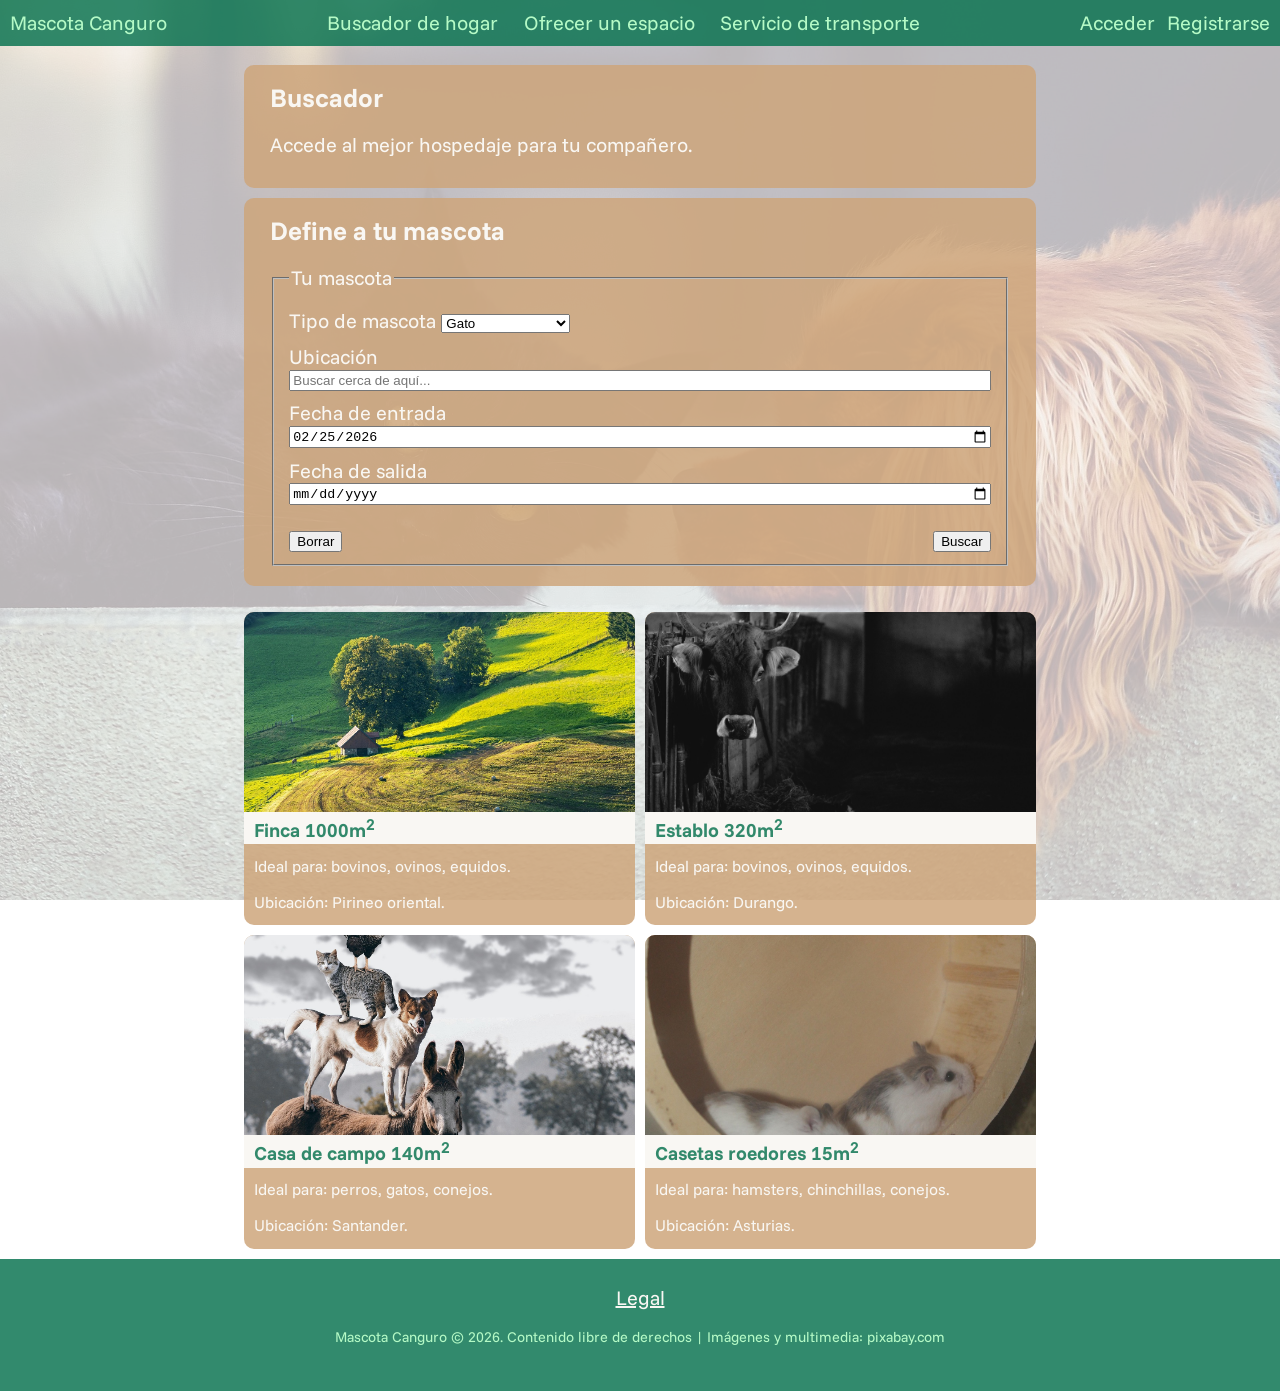
==== commit 42591b9f: "20260302.1602 font remap. grouped section for titles. navbar moved to index. removed comment from AI" ====
--- a/busqueda.html
+++ b/busqueda.html
@@ -16,8 +16,6 @@
 </head>
 
 <body>
-
-
     <header class="header">
         <a href="index.html" class="brand">Mascota Canguro</a>
 
@@ -41,11 +39,12 @@
             <div class="background-transparency"></div>
             <img src="assets/images/perrogato01.jpg"></video>
         </div>
-        
+
         <div class="max-container"">
+            <section class=" entitulado">
             <h1 class=" titulo">Buscador</h1>
             <p class="descripcion">Accede al mejor hospedaje para tu compañero.</p>
-
+            </section>
             <section class="contenido">
                 <h2>Define a tu mascota</h2>
                 <form action="https://avinews.com/wp-content/uploads/2023/05/0523-Cealvet-eclosion-1400x1200-1.jpg">
--- a/styles/variables.css
+++ b/styles/variables.css
@@ -14,7 +14,7 @@
     --color-E: #e1f9b1;
 */
 
-
+@import url('https://fonts.googleapis.com/css2?family=Funnel+Sans:ital,wght@0,300..800;1,300..800&display=swap');
 
 :root {
     --color-A: #08724fd3;
--- a/styles/styles.css
+++ b/styles/styles.css
@@ -1,5 +1,3 @@
-@import url('https://fonts.googleapis.com/css2?family=Funnel+Sans:ital,wght@0,300..800;1,300..800&display=swap');
-
 html {
     height: 100%;
     overflow-y: scroll;
@@ -48,7 +46,7 @@
 
 .header {
     display: flex;
-    flex-direction: column;
+    flex-direction:row;
     align-items: center;
     gap: var(--np);
     padding: var(--mp);
@@ -69,12 +67,11 @@
         display: flex;
         flex: 1 1 140px;
         flex-direction: column;
-        /* móvil: columna, como ya tenías */
         list-style: none;
+        align-items: center;
         justify-content: center;
         gap: var(--np);
         color: var(--color-D);
-        background-color: var(--color-A);
         margin: 0;
         padding: 0;
     }
@@ -85,8 +82,7 @@
     gap: 0.75rem;
 }
 
-.titulo,
-.descripcion,
+.entitulado,
 .contenido {
     background: var(--color-C);
     padding: var(--mp) var(--np);
